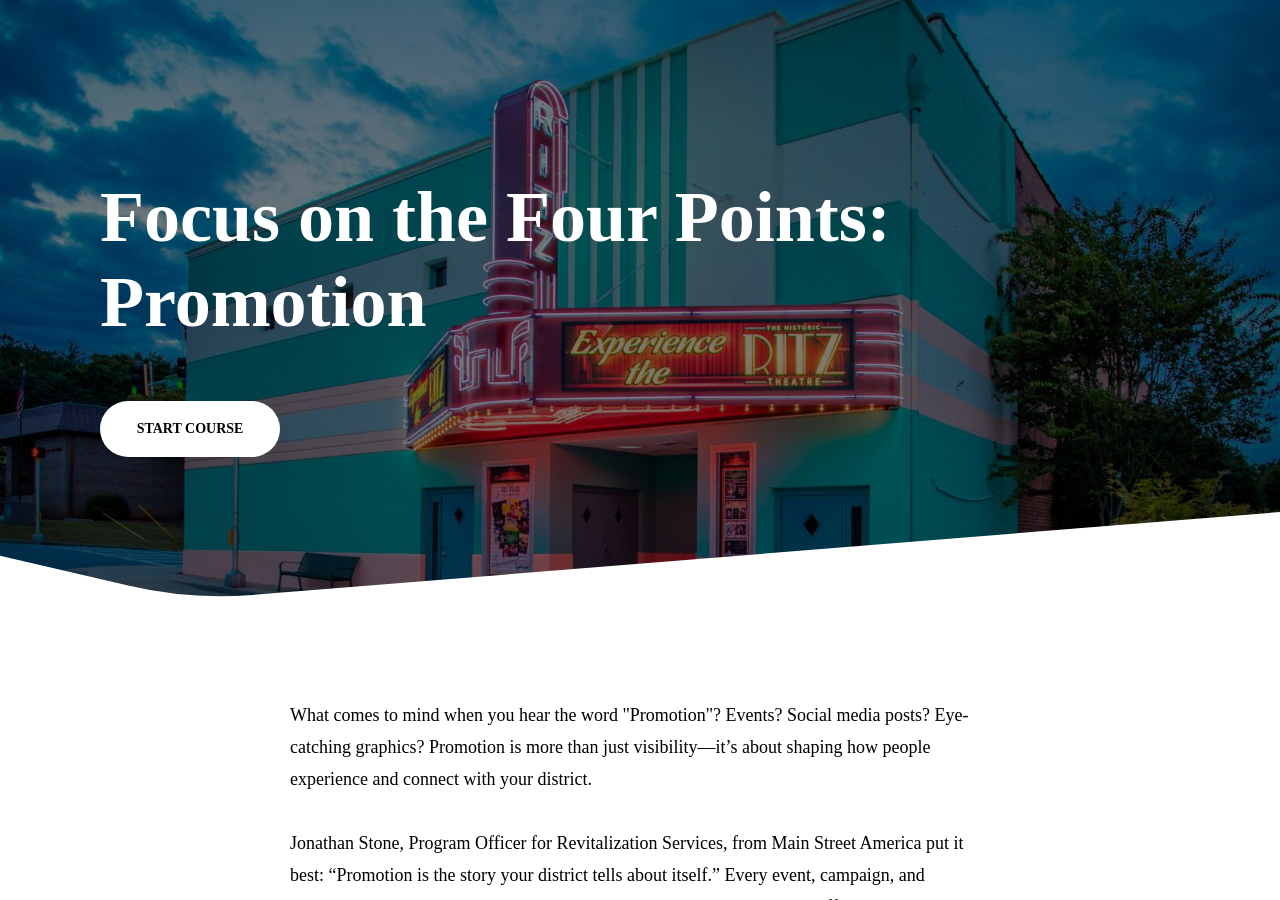
==== index.html @ 053a70e5 "03.21.2025" ====
<!DOCTYPE html>
<html lang="en" class="">
  <head>
    <meta http-equiv="X-UA-Compatible" content="IE=edge,chrome=1">
    <meta name="viewport" content="width=device-width, initial-scale=1">
    <meta charset="utf-8">

    <title>Focus on the Four Points: Promotion </title>

    <link type="text/css" rel="stylesheet" href="lib/icomoon.css">
    <script type="text/javascript" src="lib/player-0.0.11.min.js"></script>
    <script type="text/javascript" src="lib/lzwcompress.js"></script>

    <!-- Resize Hack -->
    <script type="text/javascript">
      window.resizeTo(screen.width, screen.height);
    </script>
    
    <!--[if lt IE 9]>
    <script src="//html5shiv.googlecode.com/svn/trunk/html5.js"></script>
    <![endif]-->

    <script id="__ENTRY__" type="application/json">
      {".js":["rise/e1529ec8.js"]}
    </script>

    <script id="__REMOTE_ENTRIES__" type="application/json">
      {"mondrian":{".js":["mondrian/entry.js"]}}
    </script>

    <script>
      (function() {
        const jsonp = {}

        function loadModule(manifest) {
          const p = []

          if (manifest['.css'] != null) {
            for (var idx = 0; idx < manifest['.css'].length; idx++) {
              p.push(new Promise((resolve, reject) => {
                var link = document.createElement('link')
                link.onload = resolve
                link.onerror = reject
                link.rel = 'stylesheet'
                link.href = 'lib/' + manifest['.css'][idx]
                document.body.appendChild(link)
              }))
            }
          }

          if (manifest['.js'] != null) {
            for (var idx = 0; idx < manifest['.js'].length; idx++) {
              p.push(new Promise((resolve, reject) => {
                var script = document.createElement('script')
                script.onload = resolve
                script.onerror = reject
                script.src = 'lib/' + manifest['.js'][idx]
                document.body.appendChild(script)
              }))
            }
          }

          return Promise.all(p)
        }

        function deserialize(str) {
          const buffer = Uint8Array.from(atob(str), c => c.charCodeAt(0))
          const json = new TextDecoder().decode(buffer)
          const result = JSON.parse(json)
          return result
        }

        function __loadEntry() {
          return loadModule(JSON.parse(document.getElementById('__ENTRY__').textContent))
        }

        function __loadRemoteEntry(name) {
          const manifest = JSON.parse(document.getElementById('__REMOTE_ENTRIES__').textContent)
          if (manifest[name] == null) throw new Error(`Missing manifest for remote entry "${name}".`)
          return loadModule(manifest[name])
        }
        
        async function __loadJsonp(id, path) {
          try {
            return await new Promise((resolve, reject) => {
              try {
                jsonp[id] = resolve
                const script = document.createElement('script')
                script.onerror = reject
                script.src = `./${path}`
                document.head.appendChild(script)
              } catch (err) {
                reject(err)
              }
            })
          } finally {
            delete jsonp[id]
          }
        }

        function __resolveJsonp(id, data) {
          const resolve = jsonp[id]
          if (typeof resolve !== 'function') {
            throw new Error(`Could not load JSONP "${id}"`)
          }
          resolve(data)
        }

        async function __fetchCourse(name) {
          name = name == null ? window.i18n.default : name
          if (!window.i18n.available.includes(name)) {
            console.warn(`Could not load locale "${name}"`)
            name = window.i18n.available[0]
          }
          const encoded = await __loadJsonp(`course:${name}`, `locales/${name}.js`)
          const courseData = deserialize(encoded)
          return courseData
        }

        window.__loadEntry = __loadEntry
        window.__loadRemoteEntry = __loadRemoteEntry
        window.__loadJsonp = __loadJsonp
        window.__resolveJsonp = __resolveJsonp
        window.__fetchCourse = __fetchCourse
      })()
    </script>
  </head>
  <body>
    <div id="app"></div>
    <script type="text/javascript">
  (function(root) {
    window.i18n = {"available":["und"],"default":"und"};
    window.partnerContent = [];

    function isExport() {
      return true;
    }

    function resolvePath(path) {
      return ('assets/').concat(path);
    }

    function resolveFontPath(font) {
      return ('lib/fonts/').concat(font.key.split('/').reverse()[0]);
    }

    function fetchAvailableLocales() {
      return window.i18n
    }

    root.Runtime = {
      fetch: window.__fetchCourse,
      fetchAvailableLocales: fetchAvailableLocales,
      isExport: isExport,
      resolvePath: resolvePath,
      resolveFontPath: resolveFontPath
    };
  }(window));
</script>

    
    <script>__loadEntry()</script>
    
  </body>
</html>
---- lib/icomoon.css ----
@font-face {
	font-family: 'icomoon';
	src:  url('fonts/icomoon.ttf') format('truetype'),
				url('fonts/icomoon.woff') format('woff');
	font-weight: normal;
	font-style: normal;
}

[class^="icon-"], [class*=" icon-"] {
	/* use !important to prevent issues with browser extensions that change fonts */
	font-family: 'icomoon' !important;
	speak: none;
	font-style: normal;
	font-weight: normal;
	font-variant: normal;
	text-transform: none;
	line-height: 1;

	/* Better Font Rendering =========== */
	-webkit-font-smoothing: antialiased;
	-moz-osx-font-smoothing: grayscale;
}

.icon-edit-author-name:before {
	content: "\e976";
}
.icon-lock:before {
	content: "\e977";
}
.icon-checkmark-valid:before {
	content: "\e95d";
}
.icon-close-media-panel:before {
	content: "\e95e";
}
.icon-trash4:before {
	content: "\e95f";
}
.icon-x-invalid-url:before {
	content: "\e960";
}
.icon-attach2:before {
	content: "\e961";
}
.icon-bold:before {
	content: "\e962";
}
.icon-fontcolor:before {
	content: "\e963";
}
.icon-fontsize:before {
	content: "\e964";
}
.icon-italic:before {
	content: "\e965";
}
.icon-link:before {
	content: "\e966";
}
.icon-orderedlist:before {
	content: "\e967";
}
.icon-quote:before {
	content: "\e968";
}
.icon-unorderedlist:before {
	content: "\e969";
}
.icon-feedback:before {
	content: "\e910";
}
.icon-review:before {
	content: "\e911";
}
.icon-customizable:before {
	content: "\e908";
}
.icon-design:before {
	content: "\e909";
}
.icon-interactions:before {
	content: "\e90a";
}
.icon-questions:before {
	content: "\e90b";
}
.icon-scenarios2:before {
	content: "\e90c";
}
.icon-slides:before {
	content: "\e90d";
}
.icon-desktop:before {
	content: "\e902";
}
.icon-expressions:before {
	content: "\e903";
}
.icon-poses:before {
	content: "\e904";
}
.icon-retina:before {
	content: "\e905";
}
.icon-scenarios:before {
	content: "\e906";
}
.icon-transparency:before {
	content: "\e907";
}
.icon-Master-01:before {
	content: "\e934";
}
.icon-Master-02:before {
	content: "\e93a";
}
.icon-Master-03:before {
	content: "\e939";
}
.icon-Master-04:before {
	content: "\e936";
}
.icon-Master-05:before {
	content: "\e93b";
}
.icon-Master-06:before {
	content: "\e935";
}
.icon-Master-07:before {
	content: "\e937";
}
.icon-Master-08:before {
	content: "\e938";
}
.icon-Master-09:before {
	content: "\e922";
}
.icon-Master-10:before {
	content: "\e926";
}
.icon-Master-11:before {
	content: "\e924";
}
.icon-Master-12:before {
	content: "\e928";
}
.icon-Master-13:before {
	content: "\e923";
}
.icon-Master-14:before {
	content: "\e925";
}
.icon-Master-15:before {
	content: "\e929";
}
.icon-Master-16:before {
	content: "\e927";
}
.icon-Master-17:before {
	content: "\e92b";
}
.icon-Master-18:before {
	content: "\e92c";
}
.icon-Master-19:before {
	content: "\e92d";
}
.icon-Master-20:before {
	content: "\e92e";
}
.icon-Master-21:before {
	content: "\e92f";
}
.icon-Master-22:before {
	content: "\e930";
}
.icon-Master-23:before {
	content: "\e931";
}
.icon-Master-24:before {
	content: "\e932";
}
.icon-Master-25:before {
	content: "\e933";
}
.icon-Master-26:before {
	content: "\e92a";
}
.icon-check-circle:before {
	content: "\e803";
}
.icon-trash:before {
	content: "\e804";
}
.icon-rotation:before {
	content: "\e91a";
}
.icon-vector:before {
	content: "\e91b";
}
.icon-mute:before {
	content: "\e90e";
}
.icon-volume:before {
	content: "\e90f";
}
.icon-logo:before {
	content: "\e805";
}
.icon-share:before {
	content: "\e801";
}
.icon-sorting:before {
	content: "\e91c";
}
.icon-more:before {
	content: "\e91d";
}
.icon-copy:before {
	content: "\e951";
}
.icon-clock:before {
	content: "\e915";
}
.icon-quotes-left:before {
	content: "\e918";
}
.icon-list-numbered:before {
	content: "\e916";
}
.icon-list2:before {
	content: "\e917";
}
.icon-plus:before {
	content: "\e60a";
}
.icon-info:before {
	content: "\e974";
}
.icon-cross:before {
	content: "\e913";
}
.icon-checkmark:before {
	content: "\e975";
}
.icon-arrow-up2:before {
	content: "\e959";
}
.icon-arrow-down2:before {
	content: "\e95a";
}
.icon-sort-alpha-asc:before {
	content: "\e912";
}
.icon-rtf:before {
	content: "\e94b";
}
.icon-doc:before {
	content: "\e94a";
}
.icon-pdf:before {
	content: "\e94c";
}
.icon-ppt:before {
	content: "\e94d";
}
.icon-file:before {
	content: "\e94e";
}
.icon-xls:before {
	content: "\e94f";
}
.icon-zip:before {
	content: "\e950";
}
.icon-file-alt:before {
	content: "\e944";
}
.icon-doc-alt:before {
	content: "\e943";
}
.icon-pdf-alt:before {
	content: "\e945";
}
.icon-ppt-alt:before {
	content: "\e946";
}
.icon-rtf-alt:before {
	content: "\e947";
}
.icon-xls-alt:before {
	content: "\e948";
}
.icon-zip-alt:before {
	content: "\e949";
}
.icon-attach:before {
	content: "\e942";
}
.icon-reload:before {
	content: "\e941";
}
.icon-trash2:before {
	content: "\e60d";
}
.icon-arrow-left:before {
	content: "\e608";
}
.icon-arrow-right:before {
	content: "\e609";
}
.icon-check-alt:before {
	content: "\e606";
}
.icon-password-view:before {
	content: "\e972";
}
.icon-password-hide:before {
	content: "\e973";
}
.icon-view-grid:before {
	content: "\e96c";
}
.icon-grid-view:before {
	content: "\e96c";
}
.icon-view-list:before {
	content: "\e96d";
}
.icon-list-view:before {
	content: "\e96d";
}
.icon-blocks:before {
	content: "\e95b";
}
.icon-list3:before {
	content: "\e95c";
}
.icon-export:before {
	content: "\e958";
}
.icon-screencast:before {
	content: "\e957";
}
.icon-cursor:before {
	content: "\e956";
}
.icon-documents:before {
	content: "\e952";
}
.icon-duplicate:before {
	content: "\e952";
}
.icon-trash3:before {
	content: "\e953";
}
.icon-Article:before {
	content: "\e93c";
}
.icon-Interaction:before {
	content: "\e93d";
}
.icon-Quiz:before {
	content: "\e93e";
}
.icon-Video:before {
	content: "\e93f";
}
.icon-trashcan:before {
	content: "\e921";
}
.icon-marker_style:before {
	content: "\e920";
}
.icon-photo:before {
	content: "\e91f";
}
.icon-microphone:before {
	content: "\e91e";
}
.icon-plus2:before {
	content: "\e800";
}
.icon-processing:before {
	content: "\e607";
}
.icon-menu:before {
	content: "\e602";
}
.icon-headset:before {
	content: "\e603";
}
.icon-list:before {
	content: "\e604";
}
.icon-video:before {
	content: "\e605";
}
.icon-mail:before {
	content: "\e954";
}
.icon-remove:before {
	content: "\e955";
}
.icon-up-level-2:before {
	content: "\e96e";
}
.icon-up-level-list-2:before {
	content: "\e96f";
}
.icon-plus-circle:before {
	content: "\e802";
}
.icon-up-level:before {
	content: "\e970";
}
.icon-up-level-list:before {
	content: "\e971";
}
.icon-eye:before {
	content: "\e96b";
}
.icon-tick:before {
	content: "\e900";
}
.icon-check:before {
	content: "\e901";
}
.icon-link-alt:before {
	content: "\e919";
}
.icon-chevron-down:before {
	content: "\e60b";
}
.icon-chevron-up:before {
	content: "\e60c";
}
.icon-chevron-left:before {
	content: "\e600";
}
.icon-chevron:before {
	content: "\e601";
}
.icon-chevron-right:before {
	content: "\e601";
}
.icon-close-small:before {
	content: "\e940";
}
.icon-pie-chart:before {
	content: "\e914";
}
.icon-alert:before {
	content: "\e96a";
}
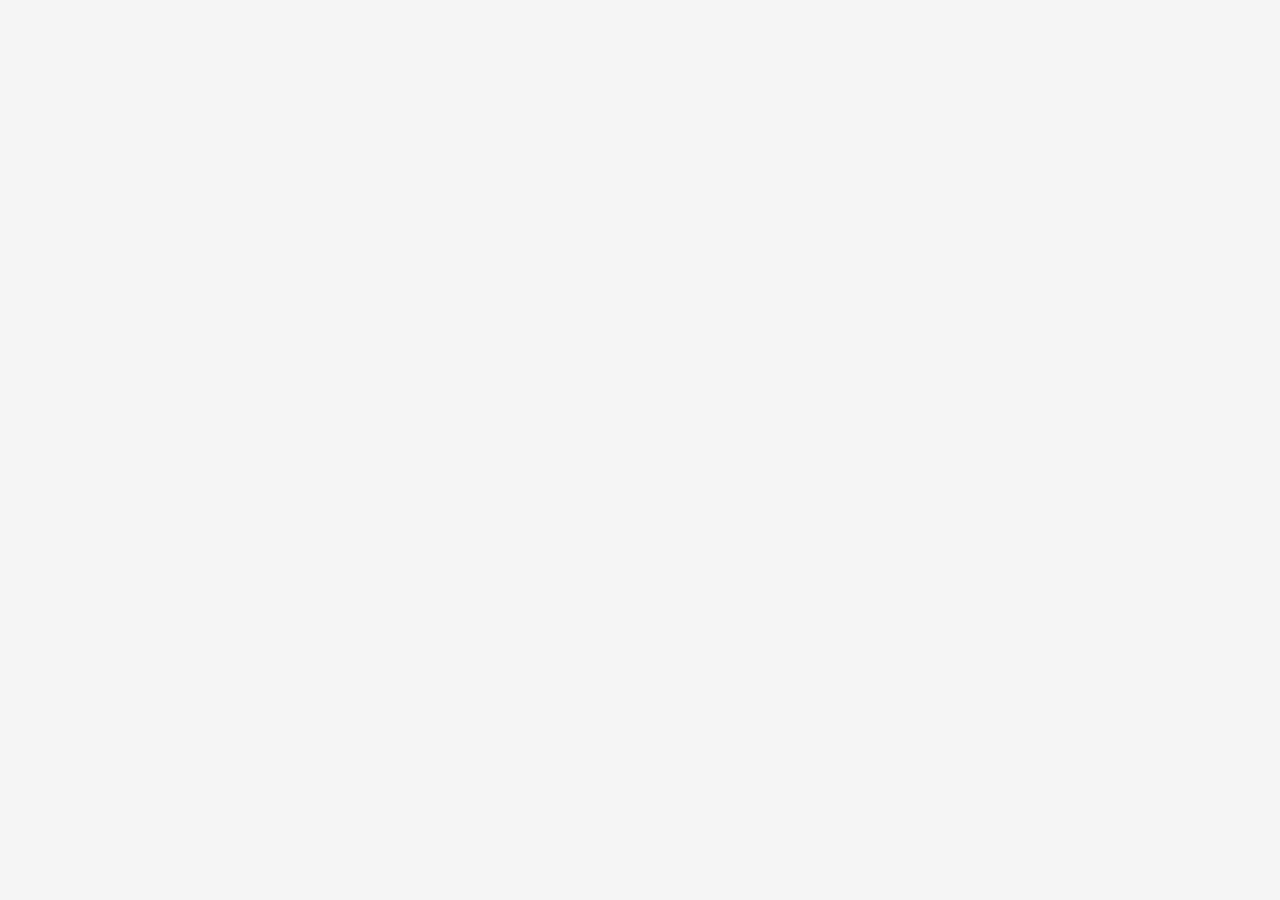
==== commit f257407a: "04-21-2025 Academy logo updated, and SME feedback integrated." ====
--- a/index.html
+++ b/index.html
@@ -21,7 +21,7 @@
     <![endif]-->
 
     <script id="__ENTRY__" type="application/json">
-      {".js":["rise/e1529ec8.js"]}
+      {".js":["rise/f7072104.js"],".css":["sandbox/4adfab46.css"]}
     </script>
 
     <script id="__REMOTE_ENTRIES__" type="application/json">
